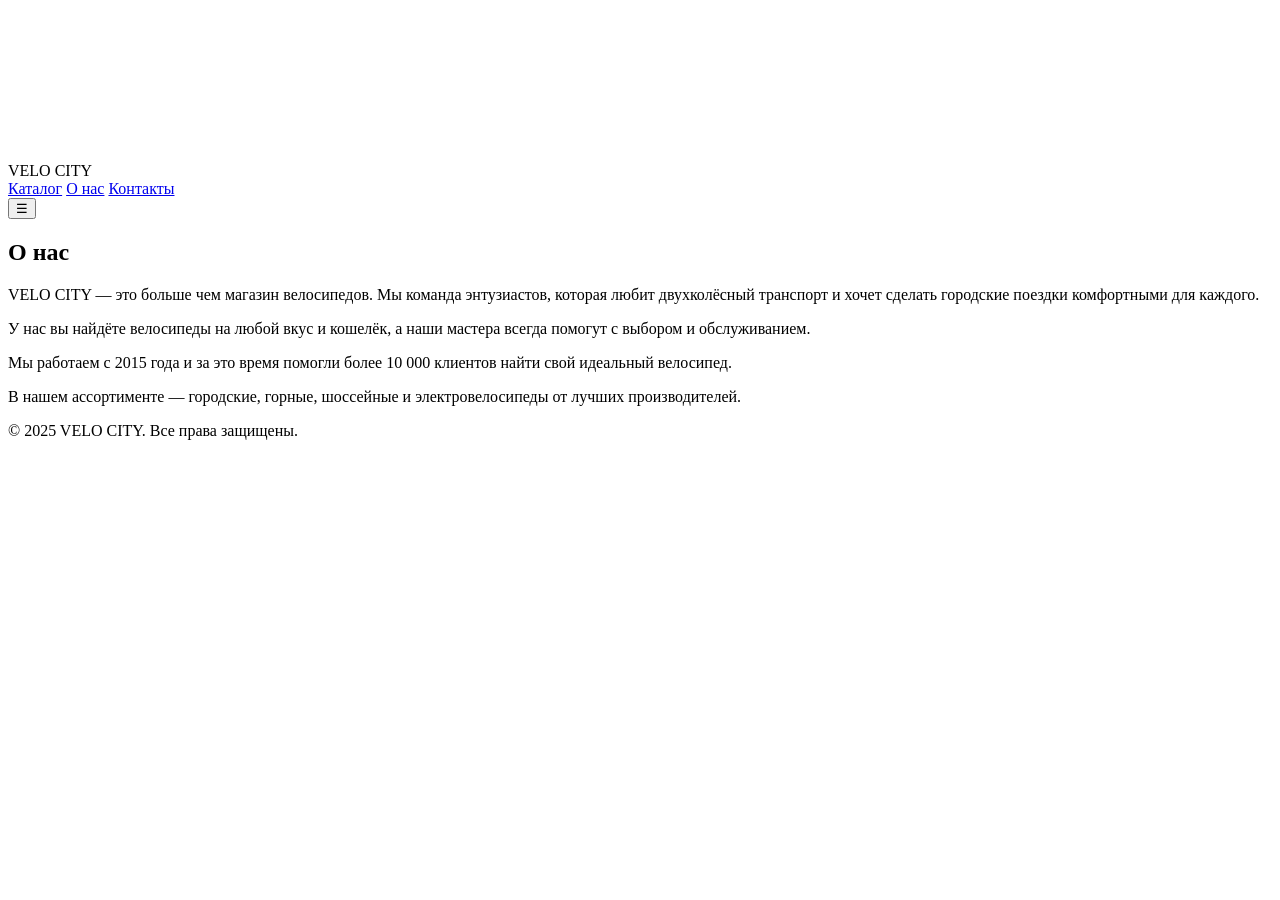
==== about.html @ 947c2b91 "Rename about.hatml to about.html" ====
<!DOCTYPE html>
<html lang="ru">
<head>
    <meta charset="UTF-8">
    <meta name="viewport" content="width=device-width, initial-scale=1.0, viewport-fit=cover">
    <title>О нас | VELO CITY</title>
    <link rel="stylesheet" href="css/style.css">
</head>
<body>
    <video class="video-bg" autoplay muted loop playsinline>
        <source src="video/bg.mp4" type="video/mp4">
    </video>
    <div class="overlay"></div>

    <header>
        <div class="logo">VELO CITY</div>
        <nav>
            <a href="catalog.html">Каталог</a>
            <a href="about.html">О нас</a>
            <a href="index.html#contacts">Контакты</a>
        </nav>
        <button class="mobile-menu-btn" id="mobileMenuBtn">☰</button>
    </header>

    <section class="about-page">
        <h2>О нас</h2>
        <div class="about-content">
            <p>VELO CITY — это больше чем магазин велосипедов. Мы команда энтузиастов, которая любит двухколёсный транспорт и хочет сделать городские поездки комфортными для каждого.</p>
            <p>У нас вы найдёте велосипеды на любой вкус и кошелёк, а наши мастера всегда помогут с выбором и обслуживанием.</p>
            <p>Мы работаем с 2015 года и за это время помогли более 10 000 клиентов найти свой идеальный велосипед.</p>
            <p>В нашем ассортименте — городские, горные, шоссейные и электровелосипеды от лучших производителей.</p>
        </div>
    </section>

    <footer>
        <p>&copy; 2025 VELO CITY. Все права защищены.</p>
    </footer>

    <script src="js/main.js"></script>
</body>
</html>
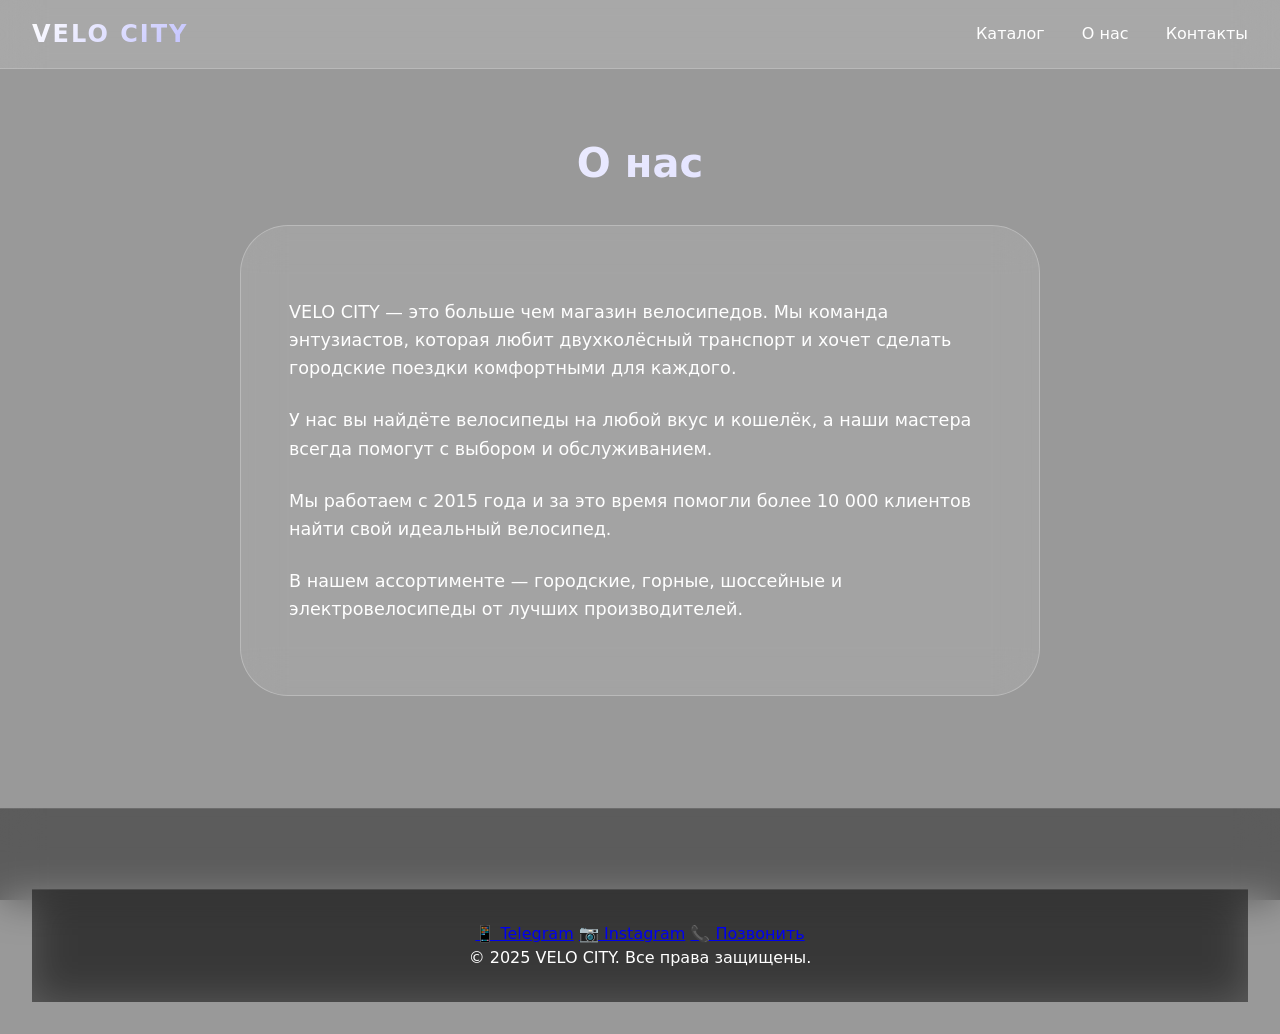
==== commit c50ee902: "Update about.html" ====
--- a/about.html
+++ b/about.html
@@ -33,7 +33,14 @@
     </section>
 
     <footer>
+            <footer>
+        <div class="footer-social">
+            <a href="https://t.me/velocity" class="social-link" target="_blank">📱 Telegram</a>
+            <a href="https://instagram.com/velocity" class="social-link" target="_blank">📷 Instagram</a>
+            <a href="tel:+74951234567" class="social-link call-link">📞 Позвонить</a>
+        </div>
         <p>&copy; 2025 VELO CITY. Все права защищены.</p>
+    </footer>
     </footer>
 
     <script src="js/main.js"></script>
--- a/css/style.css
+++ b/css/style.css
@@ -0,0 +1,375 @@
+* {
+    margin: 0;
+    padding: 0;
+    box-sizing: border-box;
+}
+
+body {
+    font-family: system-ui, 'Segoe UI', 'Roboto', -apple-system, BlinkMacSystemFont, sans-serif;
+    min-height: 100vh;
+    color: #fff;
+    line-height: 1.5;
+}
+
+/* Видео фон */
+.video-bg {
+    position: fixed;
+    top: 0;
+    left: 0;
+    width: 100%;
+    height: 100%;
+    object-fit: cover;
+    z-index: -2;
+}
+
+.overlay {
+    position: fixed;
+    top: 0;
+    left: 0;
+    width: 100%;
+    height: 100%;
+    background: rgba(0, 0, 0, 0.4);
+    backdrop-filter: blur(8px);
+    z-index: -1;
+}
+
+/* Header - iOS стиль */
+header {
+    position: sticky;
+    top: 0;
+    z-index: 100;
+    display: flex;
+    justify-content: space-between;
+    align-items: center;
+    padding: 1rem 2rem;
+    background: rgba(255, 255, 255, 0.2);
+    backdrop-filter: blur(20px);
+    border-bottom: 1px solid rgba(255, 255, 255, 0.2);
+    flex-wrap: wrap;
+}
+
+@supports (backdrop-filter: blur(20px)) {
+    header {
+        background: rgba(255, 255, 255, 0.15);
+    }
+}
+
+.logo {
+    font-size: 1.5rem;
+    font-weight: 600;
+    letter-spacing: 2px;
+    background: linear-gradient(135deg, #fff, #c0c0ff);
+    -webkit-background-clip: text;
+    background-clip: text;
+    color: transparent;
+}
+
+nav a {
+    color: #fff;
+    text-decoration: none;
+    margin-left: 2rem;
+    transition: 0.3s;
+    font-weight: 500;
+    font-size: 1rem;
+}
+
+nav a:hover {
+    color: #a0a0ff;
+    text-shadow: 0 0 8px rgba(160,160,255,0.5);
+}
+
+.mobile-menu-btn {
+    display: none;
+    background: none;
+    border: none;
+    color: white;
+    font-size: 1.8rem;
+    cursor: pointer;
+}
+
+/* Hero - iOS стиль */
+.hero {
+    height: 80vh;
+    min-height: 500px;
+    display: flex;
+    flex-direction: column;
+    justify-content: center;
+    align-items: center;
+    text-align: center;
+    background: rgba(255, 255, 255, 0.1);
+    backdrop-filter: blur(20px);
+    margin: 1rem;
+    border-radius: 48px;
+    box-shadow: 0 8px 32px rgba(0, 0, 0, 0.2);
+    border: 1px solid rgba(255, 255, 255, 0.3);
+    padding: 2rem;
+}
+
+.hero h1 {
+    font-size: clamp(2.5rem, 8vw, 5rem);
+    letter-spacing: 4px;
+    background: linear-gradient(135deg, #fff, #d0d0ff);
+    -webkit-background-clip: text;
+    background-clip: text;
+    color: transparent;
+    margin-bottom: 1rem;
+    font-weight: 600;
+}
+
+.hero p {
+    font-size: clamp(1rem, 4vw, 1.5rem);
+    opacity: 0.9;
+}
+
+/* Каталог страница */
+.catalog-page {
+    padding: 4rem 2rem;
+    text-align: center;
+    min-height: 70vh;
+}
+
+.catalog-page h2, .about-page h2, .contacts h2 {
+    font-size: clamp(1.8rem, 5vw, 2.5rem);
+    margin-bottom: 2rem;
+    background: linear-gradient(135deg, #fff, #d0d0ff);
+    -webkit-background-clip: text;
+    background-clip: text;
+    color: transparent;
+    font-weight: 600;
+}
+
+.bike-grid {
+    display: grid;
+    grid-template-columns: repeat(auto-fit, minmax(300px, 1fr));
+    gap: 2rem;
+    max-width: 1400px;
+    margin: 0 auto;
+}
+
+/* Карточки товаров - iOS стиль glass */
+.bike-card {
+    background: rgba(255, 255, 255, 0.15);
+    backdrop-filter: blur(20px);
+    border-radius: 32px;
+    padding: 1.5rem;
+    transition: all 0.3s ease;
+    border: 1px solid rgba(255, 255, 255, 0.25);
+    box-shadow: 0 8px 20px rgba(0, 0, 0, 0.15);
+}
+
+.bike-card:hover {
+    transform: translateY(-5px);
+    background: rgba(255, 255, 255, 0.2);
+    border-color: rgba(255, 255, 255, 0.4);
+    box-shadow: 0 15px 35px rgba(0, 0, 0, 0.2);
+}
+
+.bike-card img {
+    width: 100%;
+    height: 220px;
+    object-fit: cover;
+    border-radius: 24px;
+    margin-bottom: 1rem;
+}
+
+.bike-card h3 {
+    font-size: 1.5rem;
+    margin: 0.5rem 0;
+    font-weight: 600;
+}
+
+.bike-card p {
+    opacity: 0.85;
+    font-size: 0.95rem;
+    margin: 0.5rem 0;
+    line-height: 1.4;
+}
+
+.price {
+    display: inline-block;
+    font-size: 1.4rem;
+    font-weight: 700;
+    color: #c0c0ff;
+    margin: 0.8rem 0 0 0;
+    letter-spacing: 0.5px;
+}
+
+/* Контакты - iOS стиль */
+.contacts {
+    background: rgba(255, 255, 255, 0.1);
+    backdrop-filter: blur(20px);
+    margin: 1rem;
+    padding: 3rem 2rem;
+    border-radius: 48px;
+    border: 1px solid rgba(255, 255, 255, 0.25);
+    text-align: center;
+}
+
+.contacts-info p {
+    margin: 0.8rem 0;
+    font-size: 1.1rem;
+}
+
+/* О нас страница */
+.about-page {
+    padding: 4rem 2rem;
+    text-align: center;
+    min-height: 70vh;
+}
+
+.about-content {
+    max-width: 800px;
+    margin: 0 auto;
+    background: rgba(255, 255, 255, 0.1);
+    backdrop-filter: blur(20px);
+    border-radius: 48px;
+    padding: 3rem;
+    border: 1px solid rgba(255, 255, 255, 0.25);
+}
+
+.about-content p {
+    margin: 1.5rem 0;
+    font-size: 1.1rem;
+    line-height: 1.6;
+    text-align: left;
+}
+
+footer {
+    background: rgba(0, 0, 0, 0.4);
+    backdrop-filter: blur(20px);
+    text-align: center;
+    padding: 2rem;
+    margin-top: 3rem;
+    border-top: 1px solid rgba(255, 255, 255, 0.1);
+}
+
+/* ===== АДАПТИВ ===== */
+@media (max-width: 1024px) {
+    header {
+        padding: 1rem 1.5rem;
+    }
+    
+    .bike-grid {
+        gap: 1.5rem;
+        padding: 0 1rem;
+    }
+}
+
+@media (max-width: 768px) {
+    .mobile-menu-btn {
+        display: block;
+    }
+    
+    nav {
+        display: none;
+        width: 100%;
+        flex-direction: column;
+        margin-top: 1rem;
+        background: rgba(255, 255, 255, 0.1);
+        backdrop-filter: blur(20px);
+        border-radius: 24px;
+        padding: 1rem;
+    }
+    
+    nav.show {
+        display: flex;
+    }
+    
+    nav a {
+        margin: 0.5rem 0;
+        padding: 0.75rem;
+        text-align: center;
+        border-radius: 16px;
+    }
+    
+    nav a:hover {
+        background: rgba(255, 255, 255, 0.1);
+    }
+    
+    .hero {
+        margin: 0.5rem;
+        min-height: 400px;
+        border-radius: 32px;
+    }
+    
+    .catalog-page {
+        padding: 2rem 1rem;
+    }
+    
+    .bike-grid {
+        grid-template-columns: 1fr;
+        gap: 1.2rem;
+    }
+    
+    .contacts {
+        margin: 0.5rem;
+        padding: 2rem 1rem;
+        border-radius: 32px;
+    }
+    
+    .about-page {
+        padding: 2rem 1rem;
+    }
+    
+    .about-content {
+        padding: 1.5rem;
+        border-radius: 32px;
+    }
+    
+    .about-content p {
+        font-size: 1rem;
+    }
+    
+    .contacts-info p {
+        font-size: 1rem;
+        word-break: break-word;
+    }
+}
+
+@media (max-width: 480px) {
+    .logo {
+        font-size: 1.2rem;
+    }
+    
+    .hero h1 {
+        letter-spacing: 2px;
+    }
+    
+    .bike-card {
+        padding: 1rem;
+    }
+    
+    .bike-card h3 {
+        font-size: 1.2rem;
+    }
+    
+    .price {
+        font-size: 1.2rem;
+    }
+    
+    .bike-card img {
+        height: 180px;
+    }
+}
+
+@media (min-width: 1200px) {
+    .bike-grid {
+        grid-template-columns: repeat(4, 1fr);
+        max-width: 1400px;
+    }
+    
+    .hero {
+        max-width: 1400px;
+        margin: 1rem auto;
+    }
+    
+    .contacts {
+        max-width: 1400px;
+        margin: 1rem auto;
+    }
+    
+    .catalog-page {
+        max-width: 1400px;
+        margin: 0 auto;
+    }
+}
